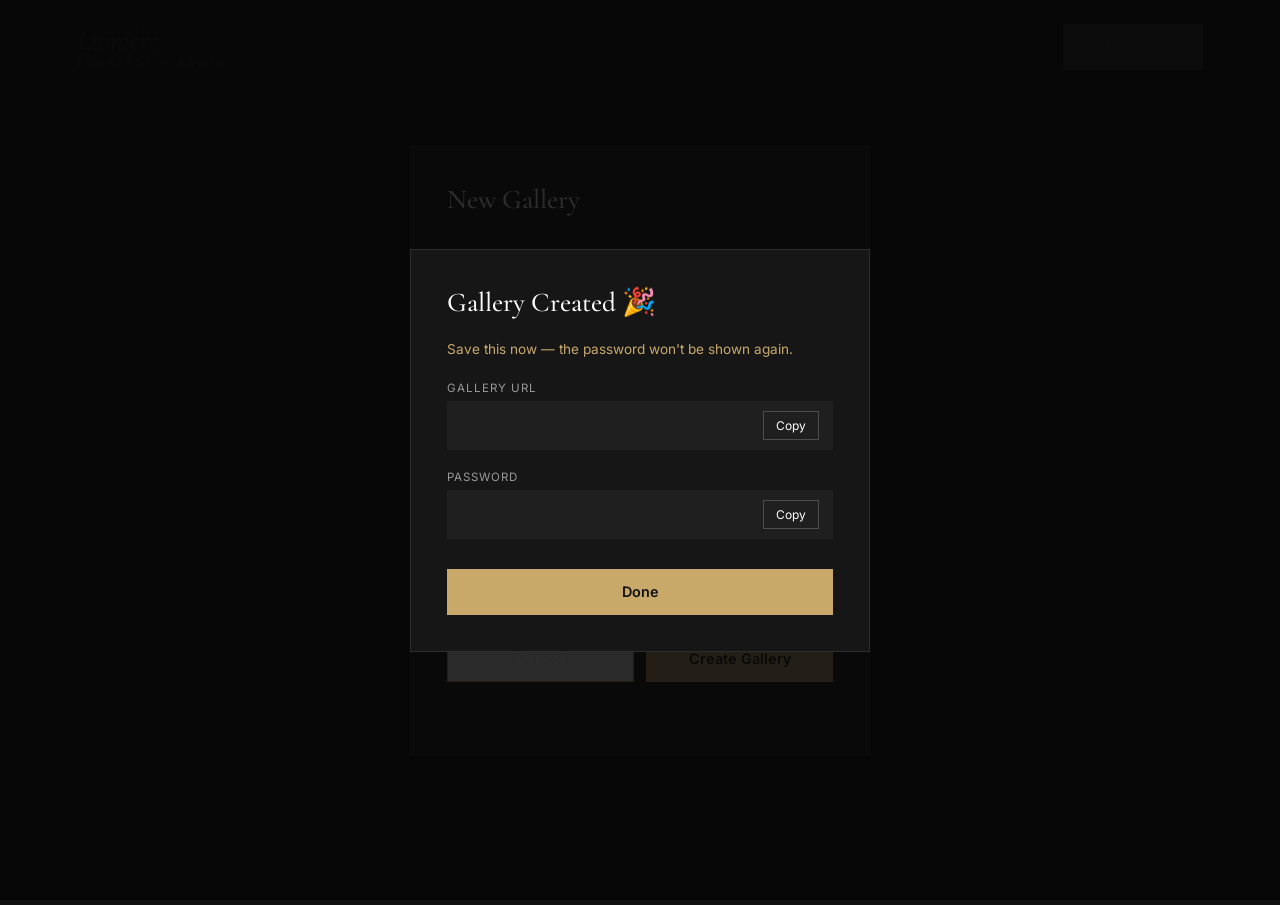
==== admin.html @ 3eb23438 "Admin dashboard hozzáadása" ====
<!DOCTYPE html>
<html lang="en">

<head>

    <meta charset="UTF-8">

    <meta name="viewport"
          content="width=device-width, initial-scale=1.0">

    <title>Admin | Lumière Budapest</title>

    <meta name="robots" content="noindex, nofollow">

    <link rel="preconnect"
          href="https://fonts.googleapis.com">

    <link rel="preconnect"
          href="https://fonts.gstatic.com"
          crossorigin>

    <link href="https://fonts.googleapis.com/css2?family=Cormorant+Garamond:wght@300;400;500;600;700&family=Inter:wght@300;400;500;600;700&display=swap"
          rel="stylesheet">

    <link rel="stylesheet" href="css/admin.css">

    <link rel="icon" type="image/svg+xml" href="assets/favicon.svg">

</head>

<body>

<header class="admin-header">

    <a href="index.html" class="admin-logo">
        <span class="logo-script">Lumière</span>
        <span class="logo-city">Budapest — Admin</span>
    </a>

    <button class="btn-secondary" id="logoutBtn" hidden>Log Out</button>

</header>


<!-- ===========================
     LOGIN VIEW
=========================== -->

<section class="login-view" id="loginView">

    <div class="login-box">

        <span class="eyebrow">Admin</span>

        <h1>Sign In</h1>

        <form id="loginForm">

            <label for="adminPassword">Password</label>
            <input type="password" id="adminPassword" name="adminPassword" placeholder="••••••••" required autocomplete="off">

            <button type="submit" class="btn-primary">Sign In</button>

            <p class="login-status" id="loginStatus"></p>

        </form>

    </div>

</section>


<!-- ===========================
     DASHBOARD VIEW
=========================== -->

<section class="dashboard-view" id="dashboardView" hidden>

    <div class="dashboard-topbar">

        <h1>Galleries</h1>

        <button class="btn-primary" id="newGalleryBtn">+ New Gallery</button>

    </div>

    <div class="galleries-table-wrap">

        <table class="galleries-table" id="galleriesTable">

            <thead>
                <tr>
                    <th>Customer</th>
                    <th>Gallery</th>
                    <th>Type</th>
                    <th>Status</th>
                    <th>Photos</th>
                    <th>Selected</th>
                    <th>Expires</th>
                </tr>
            </thead>

            <tbody id="galleriesTableBody">
                <!-- JS-ből töltődik -->
            </tbody>

        </table>

        <div class="galleries-empty" id="galleriesEmpty" hidden>
            No galleries yet — create your first one above.
        </div>

    </div>


    <!-- Galéria részletek / fotófeltöltés panel -->
    <div class="gallery-detail" id="galleryDetail" hidden>

        <div class="detail-header">

            <div>
                <h2 id="detailGalleryName">—</h2>
                <span class="detail-meta" id="detailGalleryMeta"></span>
            </div>

            <button class="btn-secondary" id="closeDetailBtn">Close</button>

        </div>

        <div class="upload-box">

            <label for="photoUploadInput" class="upload-label">
                <span id="uploadLabelText">Click to choose photos, or drag & drop here</span>
            </label>
            <input type="file" id="photoUploadInput" multiple accept="image/jpeg,image/png,image/webp" hidden>

            <button class="btn-primary" id="uploadBtn" disabled>Upload Photos</button>

            <p class="upload-status" id="uploadStatus"></p>

        </div>

        <div class="detail-photos-grid" id="detailPhotosGrid">
            <!-- JS-ből töltődik -->
        </div>

    </div>

</section>


<!-- ===========================
     NEW GALLERY MODAL
=========================== -->

<div class="modal-overlay" id="newGalleryModal" hidden>

    <div class="modal-box">

        <h2>New Gallery</h2>

        <form id="newGalleryForm">

            <label for="customerName">Customer Name *</label>
            <input type="text" id="customerName" required>

            <label for="customerEmail">Customer Email</label>
            <input type="email" id="customerEmail">

            <label for="galleryName">Gallery Name *</label>
            <input type="text" id="galleryName" required placeholder="e.g. Ducati Session — Budapest">

            <label for="galleryType">Gallery Type *</label>
            <select id="galleryType" required>
                <option value="selection">Selection (client picks favorites)</option>
                <option value="final">Final (ready-to-download photos)</option>
            </select>

            <label for="expiryDays">Expires After (days)</label>
            <input type="number" id="expiryDays" min="1" placeholder="Default: 3">

            <div class="modal-actions">
                <button type="button" class="btn-secondary" id="cancelNewGalleryBtn">Cancel</button>
                <button type="submit" class="btn-primary">Create Gallery</button>
            </div>

            <p class="modal-status" id="newGalleryStatus"></p>

        </form>

    </div>

</div>


<!-- ===========================
     GALÉRIA LÉTREHOZVA — hozzáférési adatok (csak egyszer látszik)
=========================== -->

<div class="modal-overlay" id="accessInfoModal" hidden>

    <div class="modal-box">

        <h2>Gallery Created 🎉</h2>

        <p class="modal-note">
            Save this now — the password won't be shown again.
        </p>

        <div class="access-info-row">
            <span class="access-info-label">Gallery URL</span>
            <div class="access-info-value">
                <code id="accessInfoUrl"></code>
                <button class="copy-btn" data-copy-target="accessInfoUrl">Copy</button>
            </div>
        </div>

        <div class="access-info-row">
            <span class="access-info-label">Password</span>
            <div class="access-info-value">
                <code id="accessInfoPassword"></code>
                <button class="copy-btn" data-copy-target="accessInfoPassword">Copy</button>
            </div>
        </div>

        <button class="btn-primary" id="closeAccessInfoBtn">Done</button>

    </div>

</div>

<script src="js/admin.js"></script>

</body>

</html>
---- css/admin.css ----
/* ==========================================
   LUMIÈRE BUDAPEST — admin.css
========================================== */

*{margin:0;padding:0;box-sizing:border-box}
body{
    font-family:"Inter",sans-serif;
    background:#111;
    color:#fff;
    min-height:100vh;
}
img{display:block;max-width:100%}
a{text-decoration:none;color:inherit}
button{font-family:inherit;cursor:pointer}

/* HEADER */
.admin-header{
    display:flex;
    justify-content:space-between;
    align-items:center;
    padding:24px 6%;
    border-bottom:1px solid rgba(255,255,255,.08);
}
.admin-logo{display:inline-flex;flex-direction:column}
.logo-script{
    font-family:"Cormorant Garamond",serif;
    font-style:italic;
    font-size:28px;
    color:#C8A96A;
    line-height:1;
}
.logo-city{
    letter-spacing:3px;
    text-transform:uppercase;
    font-size:10px;
    margin-top:2px;
    color:#999;
}

/* SHARED */
.eyebrow{
    display:block;
    color:#C8A96A;
    letter-spacing:4px;
    text-transform:uppercase;
    font-size:.8rem;
    margin-bottom:14px;
}
.btn-primary,.btn-secondary{
    display:inline-flex;
    align-items:center;
    justify-content:center;
    min-width:140px;
    height:46px;
    padding:0 20px;
    border:1px solid #C8A96A;
    font-weight:600;
    font-size:.9rem;
    transition:.3s;
    white-space:nowrap;
}
.btn-primary{background:#C8A96A;color:#111}
.btn-primary:hover{background:transparent;color:#fff}
.btn-primary:disabled{opacity:.4;cursor:not-allowed}
.btn-secondary{color:#fff}
.btn-secondary:hover{background:#C8A96A;color:#111}

/* LOGIN VIEW */
.login-view{
    min-height:calc(100vh - 90px);
    display:flex;
    align-items:center;
    justify-content:center;
    padding:40px 24px;
}
.login-box{width:100%;max-width:380px;text-align:center}
.login-box h1{
    font-family:"Cormorant Garamond",serif;
    font-weight:500;
    font-size:2.2rem;
    margin-bottom:32px;
}
#loginForm{display:flex;flex-direction:column;gap:6px;text-align:left}
#loginForm label{
    font-size:.75rem;letter-spacing:1.5px;text-transform:uppercase;color:#999;margin-top:10px;
}
#loginForm input{
    background:transparent;border:none;border-bottom:1px solid rgba(255,255,255,.2);
    color:#fff;padding:12px 4px;font-size:1rem;transition:.3s;
}
#loginForm input:focus{outline:none;border-bottom-color:#C8A96A}
#loginForm .btn-primary{margin-top:24px}
.login-status{min-height:20px;font-size:.85rem;margin-top:12px;color:#e06666}

/* DASHBOARD */
.dashboard-view{padding:40px 6% 100px}
.dashboard-topbar{
    display:flex;justify-content:space-between;align-items:center;
    margin-bottom:30px;flex-wrap:wrap;gap:16px;
}
.dashboard-topbar h1{
    font-family:"Cormorant Garamond",serif;font-weight:500;font-size:2rem;
}

.galleries-table-wrap{
    overflow-x:auto;
    border:1px solid rgba(255,255,255,.08);
}
.galleries-table{
    width:100%;
    border-collapse:collapse;
    min-width:700px;
}
.galleries-table th{
    text-align:left;
    font-size:.75rem;
    letter-spacing:1px;
    text-transform:uppercase;
    color:#999;
    padding:16px 18px;
    border-bottom:1px solid rgba(255,255,255,.08);
    background:rgba(255,255,255,.02);
}
.galleries-table td{
    padding:16px 18px;
    border-bottom:1px solid rgba(255,255,255,.06);
    font-size:.9rem;
}
.galleries-table tbody tr{
    cursor:pointer;
    transition:.2s;
}
.galleries-table tbody tr:hover{
    background:rgba(200,169,106,.06);
}
.status-badge{
    display:inline-block;
    padding:4px 10px;
    font-size:.72rem;
    letter-spacing:.5px;
    text-transform:uppercase;
    border:1px solid;
}
.status-active{color:#8fd19e;border-color:#8fd19e}
.status-finalized{color:#C8A96A;border-color:#C8A96A}
.status-expired{color:#888;border-color:#555}

.galleries-empty{
    padding:60px 20px;
    text-align:center;
    color:#888;
}

/* GALLERY DETAIL PANEL */
.gallery-detail{
    margin-top:40px;
    border:1px solid rgba(255,255,255,.08);
    padding:30px;
}
.detail-header{
    display:flex;
    justify-content:space-between;
    align-items:flex-start;
    margin-bottom:26px;
    flex-wrap:wrap;
    gap:14px;
}
.detail-header h2{
    font-family:"Cormorant Garamond",serif;
    font-weight:500;
    font-size:1.6rem;
}
.detail-meta{
    display:block;
    margin-top:6px;
    font-size:.85rem;
    color:#999;
}

.upload-box{
    display:flex;
    align-items:center;
    gap:16px;
    flex-wrap:wrap;
    padding:20px;
    border:1px dashed rgba(200,169,106,.4);
    margin-bottom:30px;
}
.upload-label{
    flex:1;
    min-width:220px;
    cursor:pointer;
    color:#ccc;
    font-size:.9rem;
}
.upload-label:hover{color:#C8A96A}
.upload-status{
    width:100%;
    font-size:.85rem;
    color:#C8A96A;
    min-height:18px;
}

.detail-photos-grid{
    display:grid;
    grid-template-columns:repeat(auto-fill,minmax(160px,1fr));
    gap:12px;
}
.detail-photo{
    aspect-ratio:1;
    overflow:hidden;
    background:#1a1a1a;
    position:relative;
}
.detail-photo img{
    width:100%;height:100%;object-fit:cover;
}
.detail-photo .filename{
    position:absolute;
    bottom:0;left:0;right:0;
    padding:6px 8px;
    background:rgba(0,0,0,.65);
    font-size:.68rem;
    white-space:nowrap;
    overflow:hidden;
    text-overflow:ellipsis;
}

/* MODAL */
.modal-overlay{
    position:fixed;
    inset:0;
    background:rgba(8,8,8,.85);
    display:flex;
    align-items:center;
    justify-content:center;
    z-index:2000;
    padding:20px;
}
.modal-box{
    background:#161616;
    border:1px solid rgba(255,255,255,.1);
    width:100%;
    max-width:460px;
    padding:36px;
}
.modal-box h2{
    font-family:"Cormorant Garamond",serif;
    font-weight:500;
    font-size:1.7rem;
    margin-bottom:22px;
}
.modal-note{
    font-size:.85rem;
    color:#C8A96A;
    margin-bottom:24px;
}
#newGalleryForm{display:flex;flex-direction:column;gap:4px}
#newGalleryForm label{
    font-size:.72rem;letter-spacing:1px;text-transform:uppercase;color:#999;margin-top:12px;
}
#newGalleryForm input,
#newGalleryForm select{
    background:transparent;border:none;border-bottom:1px solid rgba(255,255,255,.2);
    color:#fff;padding:10px 4px;font-size:.95rem;font-family:inherit;
}
#newGalleryForm select option{background:#111;color:#fff}
#newGalleryForm input:focus,
#newGalleryForm select:focus{outline:none;border-bottom-color:#C8A96A}
.modal-actions{
    display:flex;
    gap:12px;
    margin-top:26px;
}
.modal-actions .btn-primary,
.modal-actions .btn-secondary{
    flex:1;
    min-width:auto;
}
.modal-status{
    min-height:20px;
    font-size:.85rem;
    color:#e06666;
    margin-top:12px;
}

.access-info-row{margin-bottom:20px}
.access-info-label{
    display:block;
    font-size:.72rem;
    letter-spacing:1px;
    text-transform:uppercase;
    color:#999;
    margin-bottom:6px;
}
.access-info-value{
    display:flex;
    align-items:center;
    gap:10px;
    background:rgba(255,255,255,.04);
    padding:10px 14px;
}
.access-info-value code{
    flex:1;
    font-size:.85rem;
    color:#C8A96A;
    word-break:break-all;
}
.copy-btn{
    background:none;
    border:1px solid rgba(255,255,255,.2);
    color:#fff;
    padding:6px 12px;
    font-size:.75rem;
    transition:.3s;
    white-space:nowrap;
}
.copy-btn:hover{border-color:#C8A96A;color:#C8A96A}
#accessInfoModal .btn-primary{width:100%;margin-top:10px}

@media(max-width:700px){
.dashboard-view{padding:30px 5% 80px}
.modal-box{padding:26px}
}
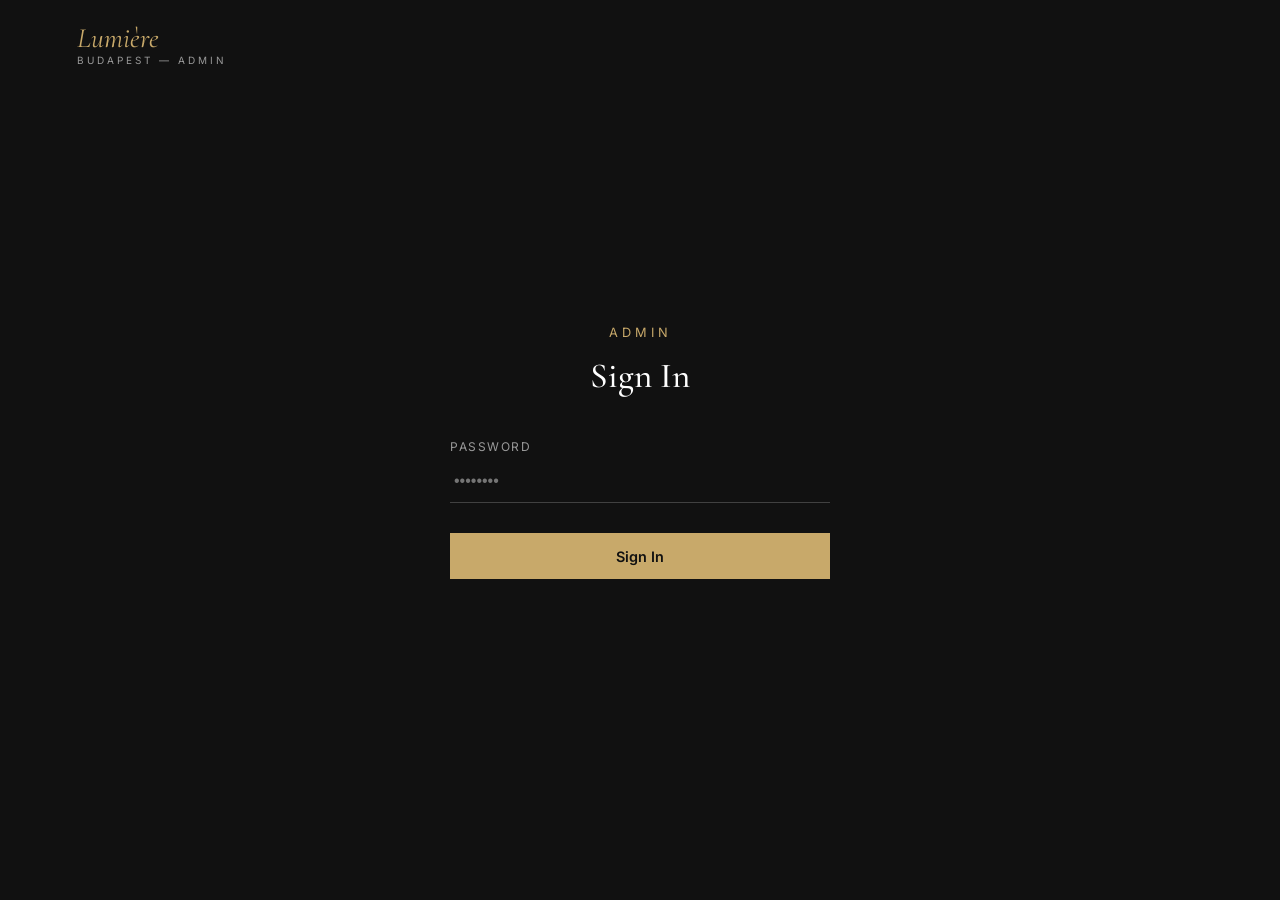
==== commit 5a5cbccd: "Admin Portfolio fül: önálló képek + albumok kezelése" ====
--- a/admin.html
+++ b/admin.html
@@ -40,6 +40,11 @@
     <button class="btn-secondary" id="logoutBtn" hidden>Log Out</button>
 
 </header>
+
+<nav class="admin-tabs" id="adminTabs" hidden>
+    <button class="admin-tab active" data-tab="galleries">Galleries</button>
+    <button class="admin-tab" data-tab="portfolio">Portfolio</button>
+</nav>
 
 
 <!-- ===========================
@@ -150,6 +155,154 @@
 
 
 <!-- ===========================
+     PORTFOLIO VIEW
+=========================== -->
+
+<section class="dashboard-view" id="portfolioView" hidden>
+
+    <div class="dashboard-topbar">
+
+        <h1>Portfolio</h1>
+
+        <div class="topbar-actions">
+            <label class="btn-primary file-btn">
+                + Standalone Photo
+                <input type="file" id="standaloneUploadInput" multiple accept="image/jpeg,image/png,image/webp" hidden>
+            </label>
+            <button class="btn-primary" id="newAlbumBtn">+ New Album</button>
+        </div>
+
+    </div>
+
+    <p class="upload-status" id="standaloneUploadStatus"></p>
+
+    <h2 class="portfolio-subheading">Standalone Photos</h2>
+    <p class="portfolio-subtext">These appear directly on the public Portfolio page, not inside any album.</p>
+
+    <div class="portfolio-photos-grid" id="standalonePhotosGrid">
+        <!-- JS-ből töltődik -->
+    </div>
+
+
+    <h2 class="portfolio-subheading">Albums <span class="optional-tag">(optional)</span></h2>
+
+    <div class="albums-table-wrap">
+
+        <table class="galleries-table" id="albumsTable">
+
+            <thead>
+                <tr>
+                    <th></th>
+                    <th>Title</th>
+                    <th>Location</th>
+                    <th>Category</th>
+                    <th>Photos</th>
+                    <th>Status</th>
+                    <th></th>
+                </tr>
+            </thead>
+
+            <tbody id="albumsTableBody">
+                <!-- JS-ből töltődik -->
+            </tbody>
+
+        </table>
+
+        <div class="galleries-empty" id="albumsEmpty" hidden>
+            No albums yet — creating one is optional.
+        </div>
+
+    </div>
+
+
+    <!-- Album részletek panel -->
+    <div class="gallery-detail" id="albumDetail" hidden>
+
+        <div class="detail-header">
+
+            <div>
+                <h2 id="albumDetailName">—</h2>
+                <span class="detail-meta" id="albumDetailMeta"></span>
+            </div>
+
+            <div class="detail-header-actions">
+                <button class="btn-secondary" id="editAlbumBtn">Edit Details</button>
+                <button class="btn-secondary" id="closeAlbumDetailBtn">Close</button>
+            </div>
+
+        </div>
+
+        <div class="upload-box">
+
+            <label for="albumPhotoUploadInput" class="upload-label">
+                <span id="albumUploadLabelText">Click to choose photos, or drag & drop here</span>
+            </label>
+            <input type="file" id="albumPhotoUploadInput" multiple accept="image/jpeg,image/png,image/webp" hidden>
+
+            <button class="btn-primary" id="albumUploadBtn" disabled>Upload Photos</button>
+
+            <p class="upload-status" id="albumUploadStatus"></p>
+
+        </div>
+
+        <div class="portfolio-photos-grid" id="albumPhotosGrid">
+            <!-- JS-ből töltődik -->
+        </div>
+
+    </div>
+
+</section>
+
+
+<!-- ===========================
+     NEW / EDIT ALBUM MODAL
+=========================== -->
+
+<div class="modal-overlay" id="albumFormModal" hidden>
+
+    <div class="modal-box">
+
+        <h2 id="albumFormTitle">New Album</h2>
+
+        <form id="albumForm">
+
+            <input type="hidden" id="albumFormId">
+
+            <label for="albumTitle">Title *</label>
+            <input type="text" id="albumTitle" required placeholder="e.g. Suzuki GS500 — Budapest">
+
+            <label for="albumLocation">Location</label>
+            <input type="text" id="albumLocation" placeholder="e.g. Buda Castle">
+
+            <label for="albumDate">Date</label>
+            <input type="date" id="albumDate">
+
+            <label for="albumCategory">Category</label>
+            <input type="text" id="albumCategory" placeholder="e.g. Motorcycle, Portrait, City Tour">
+
+            <label for="albumDescription">Description</label>
+            <input type="text" id="albumDescription" placeholder="Short description">
+
+            <label class="checkbox-label">
+                <input type="checkbox" id="albumPublished">
+                Published (visible on the public site)
+            </label>
+
+            <div class="modal-actions">
+                <button type="button" class="btn-secondary" id="cancelAlbumFormBtn">Cancel</button>
+                <button type="submit" class="btn-primary" id="albumFormSubmitBtn">Create Album</button>
+            </div>
+
+            <p class="modal-status" id="albumFormStatus"></p>
+
+        </form>
+
+    </div>
+
+</div>
+
+
+<!-- ===========================
      NEW GALLERY MODAL
 =========================== -->
 
--- a/css/admin.css
+++ b/css/admin.css
@@ -3,6 +3,15 @@
 ========================================== */
 
 *{margin:0;padding:0;box-sizing:border-box}
+
+/* Biztosítjuk, hogy a "hidden" attribútum MINDIG elrejtse az elemet,
+   még akkor is, ha az adott class külön display-t állít be
+   (pl. .modal-overlay { display:flex }) — enélkül a modal ablakok
+   rögtön látszódnának betöltéskor. */
+[hidden]{
+    display:none !important;
+}
+
 body{
     font-family:"Inter",sans-serif;
     background:#111;
@@ -18,10 +27,34 @@
     display:flex;
     justify-content:space-between;
     align-items:center;
-    padding:24px 6%;
+    padding:24px 6% 0;
+    border-bottom:none;
+}
+.admin-logo{display:inline-flex;flex-direction:column}
+
+/* TABS */
+.admin-tabs{
+    display:flex;
+    gap:4px;
+    padding:20px 6% 0;
     border-bottom:1px solid rgba(255,255,255,.08);
-}
-.admin-logo{display:inline-flex;flex-direction:column}
+    margin-bottom:0;
+}
+.admin-tab{
+    background:none;
+    border:none;
+    color:#999;
+    padding:12px 20px;
+    font-size:.9rem;
+    letter-spacing:.5px;
+    border-bottom:2px solid transparent;
+    transition:.25s;
+}
+.admin-tab:hover{color:#fff}
+.admin-tab.active{
+    color:#C8A96A;
+    border-bottom-color:#C8A96A;
+}
 .logo-script{
     font-family:"Cormorant Garamond",serif;
     font-style:italic;
@@ -211,6 +244,28 @@
     overflow:hidden;
     background:#1a1a1a;
     position:relative;
+    border:2px solid transparent;
+    transition:.25s;
+}
+.detail-photo.is-selected{
+    border-color:#C8A96A;
+}
+.detail-photo-badge{
+    position:absolute;
+    top:8px;
+    right:8px;
+    width:24px;
+    height:24px;
+    border-radius:50%;
+    background:#C8A96A;
+    display:flex;
+    align-items:center;
+    justify-content:center;
+}
+.detail-photo-badge svg{
+    width:14px;
+    height:14px;
+    stroke:#111;
 }
 .detail-photo img{
     width:100%;height:100%;object-fit:cover;
@@ -322,3 +377,137 @@
 .dashboard-view{padding:30px 5% 80px}
 .modal-box{padding:26px}
 }
+
+/* PORTFOLIO VIEW */
+.topbar-actions{
+    display:flex;
+    gap:12px;
+    flex-wrap:wrap;
+}
+.file-btn{
+    display:inline-flex;
+    align-items:center;
+    justify-content:center;
+    cursor:pointer;
+}
+.portfolio-subheading{
+    font-family:"Cormorant Garamond",serif;
+    font-weight:500;
+    font-size:1.4rem;
+    margin:44px 0 6px;
+}
+.portfolio-subtext{
+    color:#888;
+    font-size:.85rem;
+    margin-bottom:20px;
+}
+.optional-tag{
+    color:#888;
+    font-weight:400;
+    font-size:.9rem;
+}
+
+.portfolio-photos-grid{
+    display:grid;
+    grid-template-columns:repeat(auto-fill,minmax(170px,1fr));
+    gap:14px;
+}
+.portfolio-photo-item{
+    position:relative;
+    aspect-ratio:1;
+    overflow:hidden;
+    background:#1a1a1a;
+    border:2px solid transparent;
+}
+.portfolio-photo-item.is-unpublished{
+    opacity:.45;
+}
+.portfolio-photo-item img{
+    width:100%;
+    height:100%;
+    object-fit:cover;
+}
+.portfolio-photo-controls{
+    position:absolute;
+    inset:0;
+    background:rgba(0,0,0,.55);
+    display:flex;
+    flex-direction:column;
+    align-items:center;
+    justify-content:center;
+    gap:6px;
+    opacity:0;
+    transition:.2s;
+}
+.portfolio-photo-item:hover .portfolio-photo-controls{
+    opacity:1;
+}
+.photo-ctrl-row{
+    display:flex;
+    gap:6px;
+}
+.photo-ctrl-btn{
+    background:rgba(255,255,255,.1);
+    border:1px solid rgba(255,255,255,.3);
+    color:#fff;
+    width:30px;
+    height:30px;
+    display:flex;
+    align-items:center;
+    justify-content:center;
+    font-size:.85rem;
+    transition:.2s;
+}
+.photo-ctrl-btn:hover{border-color:#C8A96A;color:#C8A96A}
+.photo-ctrl-btn.danger:hover{border-color:#e06666;color:#e06666}
+.photo-ctrl-btn.active{background:#C8A96A;color:#111;border-color:#C8A96A}
+
+/* ALBUMS TABLE */
+.albums-table-wrap{
+    overflow-x:auto;
+    border:1px solid rgba(255,255,255,.08);
+}
+.album-cover-cell{
+    width:50px;
+}
+.album-cover-cell img{
+    width:44px;
+    height:44px;
+    object-fit:cover;
+}
+.album-row-actions{
+    display:flex;
+    gap:8px;
+}
+.album-row-actions button{
+    background:none;
+    border:1px solid rgba(255,255,255,.2);
+    color:#fff;
+    padding:5px 10px;
+    font-size:.75rem;
+    transition:.2s;
+}
+.album-row-actions button:hover{border-color:#C8A96A;color:#C8A96A}
+.album-row-actions button.danger:hover{border-color:#e06666;color:#e06666}
+
+.detail-header-actions{
+    display:flex;
+    gap:10px;
+}
+
+.checkbox-label{
+    display:flex !important;
+    align-items:center;
+    gap:8px;
+    flex-direction:row !important;
+    margin-top:18px !important;
+    font-size:.85rem !important;
+    letter-spacing:0 !important;
+    text-transform:none !important;
+    color:#ccc !important;
+    cursor:pointer;
+}
+.checkbox-label input{
+    width:auto !important;
+    accent-color:#C8A96A;
+}
